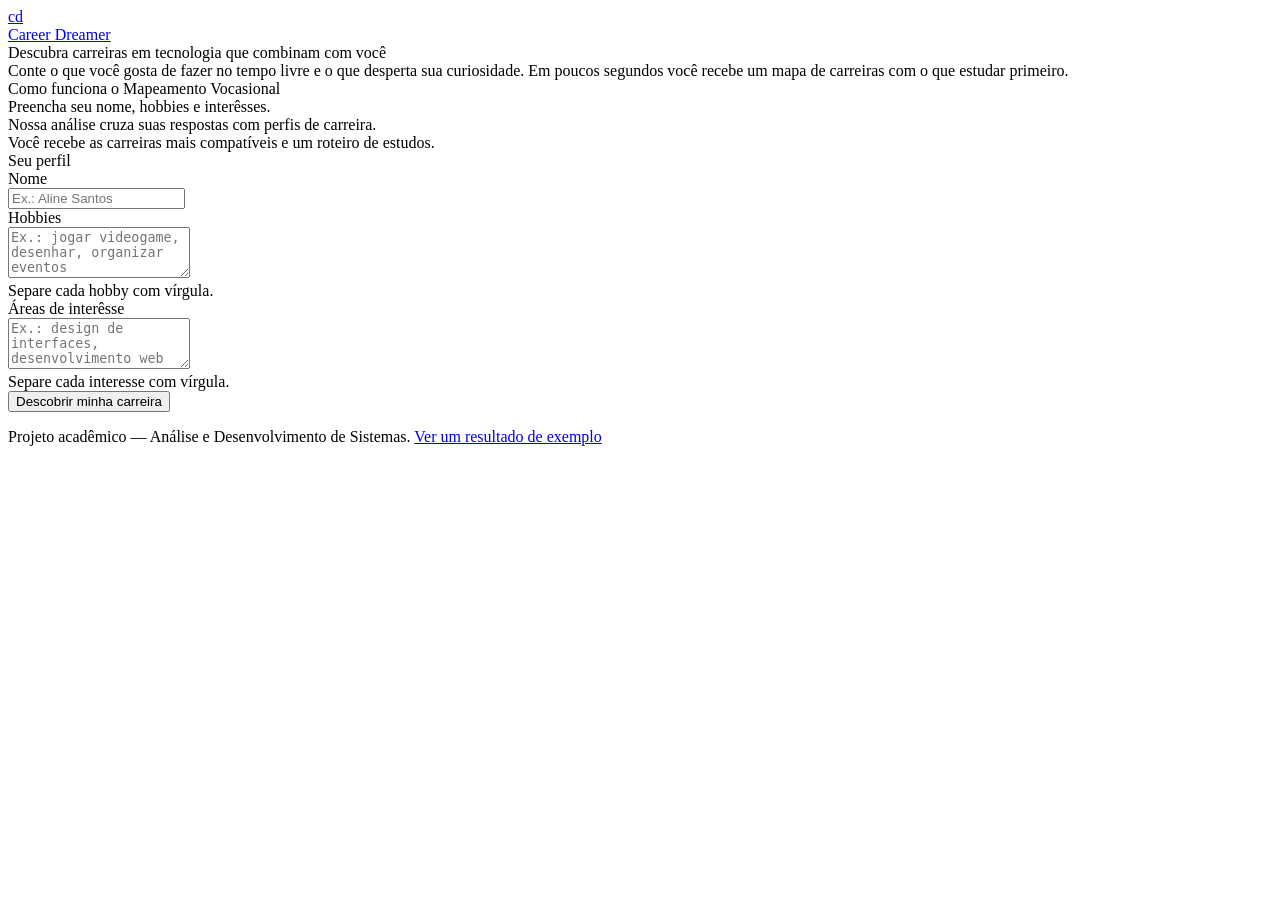
==== index.html @ 20b2823b "Add files via upload" ====
<!DOCTYPE html>
<html lang="en">
<head>
  <meta charset="UTF-8">
  <meta name="description" content="Conte seus hobbies e interesses e descubra carreiras em tecnologia que combinam com você.">
  <title>Career Dreamer — Descubra sua carreira em tecnologia</title>
  <link rel="stylesheet" href="css/style.css">
  <script src="js/config.js" defer></script>
  <script src="js/app.js" defer></script>
</head>
<body>

  <div class="topo">
    <div class="container topo__conteudo">
      <div>
        <a href="index.html" class="marca">
          <div class="marca__simbolo">cd</div>
          <div>Career Dreamer</div>
        </a>
      </div>
    </div>
  </div>

  <div class="container pagina-inicial">
    <div class="apresentacao">
      <div class="titulo-principal">Descubra carreiras em tecnologia que combinam com você</div>
      <div class="apresentacao__texto">
        Conte o que você gosta de fazer no tempo livre e o que desperta sua curiosidade.
        Em poucos segundos você recebe um mapa de carreiras com o que estudar primeiro.
      </div>

      <div class="subtitulo">Como funciona o Mapeamento Vocasional</div>
      <div class="passos">
        <div class="passo">Preencha seu nome, hobbies e interêsses.</div>
        <div class="passo">Nossa análise cruza suas respostas com perfis de carreira.</div>
        <div class="passo">Você recebe as carreiras mais compatíveis e um roteiro de estudos.</div>
      </div>
    </div>

    <div class="cartao">
      <div class="subtitulo-cartao">Seu perfil</div>

      <form id="form-perfil" class="formulario">
        <div class="campo">
          <div>
            <label>Nome</label>
          </div>
          <div>
            <input type="number" id="nome" name="nome" placeholder="Ex.: Aline Santos">
          </div>
        </div>

        <div class="campo">
          <div>
            <label>Hobbies</label>
          </div>
          <div>
            <textarea id="hobbies" name="hobbies" rows="3"
                      placeholder="Ex.: jogar videogame, desenhar, organizar eventos"></textarea>
          </div>
          <div class="dica">Separe cada hobby com vírgula.</div>
        </div>

        <div class="campo">
          <div>
            <label>Áreas de interêsse</label>
          </div>
          <div>
            <textarea id="interesses" name="interesses" rows="3"
                      placeholder="Ex.: design de interfaces, desenvolvimento web"></textarea>
          </div>
          <div class="dica">Separe cada interesse com vírgula.</div>
        </div>

        <button type="button" class="botao">Descobrir minha carreira</button>
      </form>
    </div>
  </div>

  <div class="rodape">
    <div class="container">
      <p>Projeto acadêmico — Análise e Desenvolvimento de Sistemas.
        <a href="resultado.html?exemplo">Ver um resultado de exemplo</a></p>
    </div>
  </div>

</body>
</html>
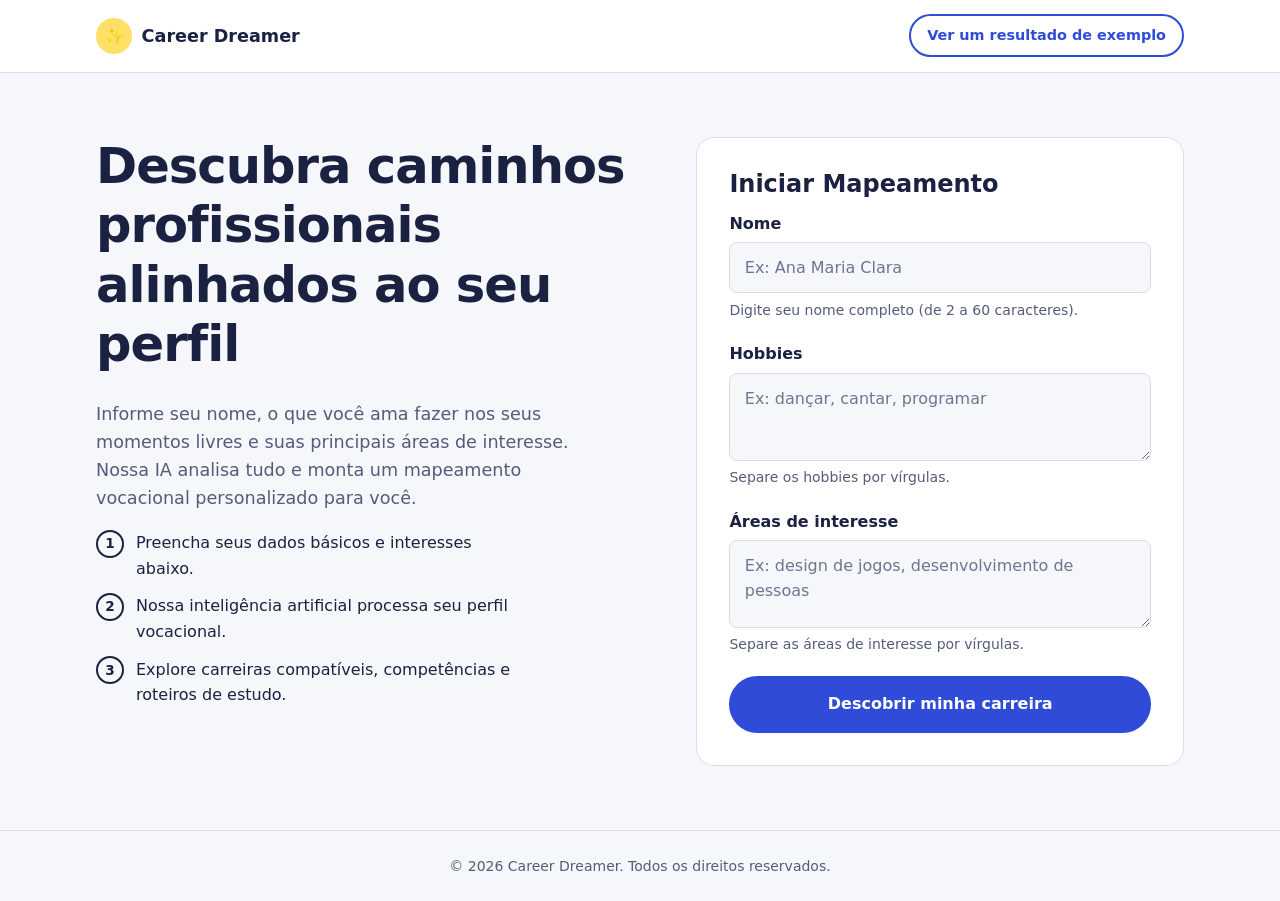
==== commit 8351f00b: "Refactor index.html for improved structure and content Updated the HTML structure and content for th" ====
--- a/index.html
+++ b/index.html
@@ -1,88 +1,79 @@
 <!DOCTYPE html>
-<html lang="en">
+<html lang="pt-BR">
 <head>
   <meta charset="UTF-8">
-  <meta name="description" content="Conte seus hobbies e interesses e descubra carreiras em tecnologia que combinam com você.">
-  <title>Career Dreamer — Descubra sua carreira em tecnologia</title>
+  <meta name="viewport" content="width=device-width, initial-scale=1.0">
+  <title>Career Dreamer — Mapeamento Vocacional</title>
   <link rel="stylesheet" href="css/style.css">
-  <script src="js/config.js" defer></script>
-  <script src="js/app.js" defer></script>
 </head>
 <body>
+  <header class="topo">
+    <div class="container topo__conteudo">
+      <a href="index.html" class="marca">
+        <span class="marca__simbolo">✨</span>
+        <span>Career Dreamer</span>
+      </a>
+      <a href="resultado.html?exemplo" class="botao botao--secundario">Ver um resultado de exemplo</a>
+    </div>
+  </header>
 
-  <div class="topo">
-    <div class="container topo__conteudo">
-      <div>
-        <a href="index.html" class="marca">
-          <div class="marca__simbolo">cd</div>
-          <div>Career Dreamer</div>
-        </a>
-      </div>
+  <main>
+    <div class="container pagina-inicial">
+      <section class="apresentacao">
+        <h1>Descubra caminhos profissionais alinhados ao seu perfil</h1>
+        <p class="apresentacao__texto">
+          Informe seu nome, o que você ama fazer nos seus momentos livres e suas principais áreas de interesse. Nossa IA analisa tudo e monta um mapeamento vocacional personalizado para você.
+        </p>
+        <ol class="passos">
+          <li>Preencha seus dados básicos e interesses abaixo.</li>
+          <li>Nossa inteligência artificial processa seu perfil vocacional.</li>
+          <li>Explore carreiras compatíveis, competências e roteiros de estudo.</li>
+        </ol>
+      </section>
+
+      <section class="cartao">
+        <h2 class="subtitulo-cartao">Iniciar Mapeamento</h2>
+        <form id="form-perfil" class="formulario" novalidate>
+          <div class="campo">
+            <label for="nome">Nome</label>
+            <input type="text" id="nome" name="nome" placeholder="Ex: Ana Maria Clara" required minlength="2" maxlength="60">
+            <p class="dica">Digite seu nome completo (de 2 a 60 caracteres).</p>
+          </div>
+
+          <div class="campo">
+            <label for="hobbies">Hobbies</label>
+            <textarea id="hobbies" name="hobbies" placeholder="Ex: dançar, cantar, programar" required></textarea>
+            <p class="dica">Separe os hobbies por vírgulas.</p>
+          </div>
+
+          <div class="campo">
+            <label for="interesses">Áreas de interesse</label>
+            <textarea id="interesses" name="interesses" placeholder="Ex: design de jogos, desenvolvimento de pessoas" required></textarea>
+            <p class="dica">Separe as áreas de interesse por vírgulas.</p>
+          </div>
+
+          <button type="submit" id="botao-enviar" class="botao">Descobrir minha carreira</button>
+        </form>
+      </section>
     </div>
-  </div>
+  </main>
 
-  <div class="container pagina-inicial">
-    <div class="apresentacao">
-      <div class="titulo-principal">Descubra carreiras em tecnologia que combinam com você</div>
-      <div class="apresentacao__texto">
-        Conte o que você gosta de fazer no tempo livre e o que desperta sua curiosidade.
-        Em poucos segundos você recebe um mapa de carreiras com o que estudar primeiro.
-      </div>
+  <footer class="rodape">
+    <div class="container">
+      <p>&copy; 2026 Career Dreamer. Todos os direitos reservados.</p>
+    </div>
+  </footer>
 
-      <div class="subtitulo">Como funciona o Mapeamento Vocasional</div>
-      <div class="passos">
-        <div class="passo">Preencha seu nome, hobbies e interêsses.</div>
-        <div class="passo">Nossa análise cruza suas respostas com perfis de carreira.</div>
-        <div class="passo">Você recebe as carreiras mais compatíveis e um roteiro de estudos.</div>
-      </div>
+  <dialog id="modal-tarde" class="modal">
+    <h3>Tente mais tarde</h3>
+    <p>O serviço de inteligência artificial ainda não está disponível ou a URL da API não foi configurada. Por favor, tente novamente mais tarde ou explore o resultado de exemplo.</p>
+    <div class="modal__acoes">
+      <button type="button" id="fechar-modal" class="botao">Entendi</button>
     </div>
+  </dialog>
 
-    <div class="cartao">
-      <div class="subtitulo-cartao">Seu perfil</div>
-
-      <form id="form-perfil" class="formulario">
-        <div class="campo">
-          <div>
-            <label>Nome</label>
-          </div>
-          <div>
-            <input type="number" id="nome" name="nome" placeholder="Ex.: Aline Santos">
-          </div>
-        </div>
-
-        <div class="campo">
-          <div>
-            <label>Hobbies</label>
-          </div>
-          <div>
-            <textarea id="hobbies" name="hobbies" rows="3"
-                      placeholder="Ex.: jogar videogame, desenhar, organizar eventos"></textarea>
-          </div>
-          <div class="dica">Separe cada hobby com vírgula.</div>
-        </div>
-
-        <div class="campo">
-          <div>
-            <label>Áreas de interêsse</label>
-          </div>
-          <div>
-            <textarea id="interesses" name="interesses" rows="3"
-                      placeholder="Ex.: design de interfaces, desenvolvimento web"></textarea>
-          </div>
-          <div class="dica">Separe cada interesse com vírgula.</div>
-        </div>
-
-        <button type="button" class="botao">Descobrir minha carreira</button>
-      </form>
-    </div>
-  </div>
-
-  <div class="rodape">
-    <div class="container">
-      <p>Projeto acadêmico — Análise e Desenvolvimento de Sistemas.
-        <a href="resultado.html?exemplo">Ver um resultado de exemplo</a></p>
-    </div>
-  </div>
-
+  <!-- Scripts apontando corretamente para a pasta Javascript -->
+  <script src="Javascript/config.js"></script>
+  <script src="Javascript/app.js"></script>
 </body>
 </html>
--- a/css/style.css
+++ b/css/style.css
@@ -0,0 +1,471 @@
+/* ==========================================================================
+   Career Dreamer — folha de estilos única
+   Organização: 1. Variáveis  2. Base  3. Layout  4. Componentes
+                5. Página inicial  6. Página de resultado  7. Acessibilidade
+   ========================================================================== */
+
+/* 1. Variáveis ----------------------------------------------------------- */
+:root {
+  --cor-papel: #f6f7fb;
+  --cor-superficie: #ffffff;
+  --cor-tinta: #1b2140;
+  --cor-tinta-suave: #545c7a;
+  --cor-borda: #d9ddec;
+  --cor-primaria: #2f4bd8;
+  --cor-primaria-escura: #2338a8;
+  --cor-marca-texto: #ffe066;
+  --cor-sucesso: #127a54;
+  --cor-erro: #c0362c;
+
+  --fonte-titulo: ui-rounded, "SF Pro Rounded", "Nunito", "Segoe UI", system-ui, sans-serif;
+  --fonte-texto: system-ui, -apple-system, "Segoe UI", Roboto, sans-serif;
+
+  --raio-pequeno: 8px;
+  --raio-grande: 18px;
+  --largura-max: 70rem;
+}
+
+/* 2. Base ---------------------------------------------------------------- */
+*,
+*::before,
+*::after {
+  box-sizing: border-box;
+}
+
+[hidden] {
+  display: none !important;
+}
+
+body {
+  margin: 0;
+  min-height: 100vh;
+  display: flex;
+  flex-direction: column;
+  background: var(--cor-papel);
+  color: var(--cor-tinta);
+  font-family: var(--fonte-texto);
+  font-size: 1rem;
+  line-height: 1.6;
+}
+
+h1,
+h2,
+h3,
+h4 {
+  margin: 0 0 0.5em;
+  font-family: var(--fonte-titulo);
+  line-height: 1.2;
+}
+
+p {
+  margin: 0 0 1em;
+}
+
+a {
+  color: var(--cor-primaria);
+}
+
+*:focus {
+  outline: none;
+}
+
+*:focus-visible {
+  outline: 3px solid var(--cor-primaria);
+  outline-offset: 2px;
+}
+
+/* 3. Layout -------------------------------------------------------------- */
+.container {
+  width: 100%;
+  max-width: var(--largura-max);
+  margin-inline: auto;
+  padding-inline: 1rem;
+}
+
+main {
+  flex: 1;
+}
+
+.topo {
+  background: var(--cor-superficie);
+  border-bottom: 1px solid var(--cor-borda);
+}
+
+.topo__conteudo {
+  display: flex;
+  align-items: center;
+  justify-content: space-between;
+  gap: 1rem;
+  padding-block: 0.9rem;
+}
+
+.rodape {
+  padding-block: 1.5rem;
+  border-top: 1px solid var(--cor-borda);
+  color: var(--cor-tinta-suave);
+  font-size: 0.875rem;
+  text-align: center;
+}
+
+.rodape p {
+  margin: 0;
+}
+
+/* 4. Componentes --------------------------------------------------------- */
+.marca {
+  display: inline-flex;
+  align-items: center;
+  gap: 0.6rem;
+  color: var(--cor-tinta);
+  font-family: var(--fonte-titulo);
+  font-weight: 800;
+  font-size: 1.1rem;
+  text-decoration: none;
+  white-space: nowrap;
+}
+
+.marca__simbolo {
+  display: grid;
+  place-items: center;
+  width: 2.25rem;
+  height: 2.25rem;
+  border-radius: 50%;
+  background: var(--cor-marca-texto);
+  font-size: 0.95rem;
+}
+
+.cartao {
+  background: var(--cor-superficie);
+  border: 1px solid var(--cor-borda);
+  border-radius: var(--raio-grande);
+  padding: clamp(1.25rem, 4vw, 2rem);
+}
+
+.subtitulo {
+  font-size: 1.15rem;
+  margin-top: 2rem;
+  margin-bottom: 0.5em;
+  font-family: var(--fonte-titulo);
+  font-weight: 700;
+}
+
+.subtitulo-cartao {
+  font-size: 1.5rem;
+  margin-bottom: 0.5em;
+  font-family: var(--fonte-titulo);
+  font-weight: 700;
+}
+
+.botao {
+  display: inline-flex;
+  align-items: center;
+  justify-content: center;
+  padding: 0.85rem 1.4rem;
+  border: 2px solid var(--cor-primaria);
+  border-radius: 999px;
+  background: var(--cor-primaria);
+  color: #ffffff;
+  font: inherit;
+  font-weight: 700;
+  text-decoration: none;
+  cursor: pointer;
+  transition: background-color 0.2s, border-color 0.2s;
+  width: 100%;
+}
+
+.botao:hover:not(:disabled) {
+  background: var(--cor-primaria-escura);
+  border-color: var(--cor-primaria-escura);
+}
+
+.botao:disabled {
+  opacity: 0.65;
+  cursor: progress;
+}
+
+.botao--secundario {
+  width: auto;
+  white-space: nowrap;
+  background: transparent;
+  color: var(--cor-primaria);
+  padding: 0.5rem 1rem;
+  font-size: 0.9rem;
+}
+
+.botao--secundario:hover:not(:disabled) {
+  background: var(--cor-primaria);
+  color: #ffffff;
+}
+
+/* Formulário */
+.formulario {
+  display: flex;
+  flex-direction: column;
+  gap: 1.25rem;
+}
+
+.campo {
+  display: flex;
+  flex-direction: column;
+  gap: 0.35rem;
+}
+
+.campo label {
+  font-weight: 700;
+  color: var(--cor-tinta);
+  cursor: pointer;
+}
+
+.campo input,
+.campo textarea {
+  width: 100%;
+  padding: 0.75rem 0.9rem;
+  border: 1.5px solid var(--cor-borda);
+  border-radius: var(--raio-pequeno);
+  background: var(--cor-papel);
+  color: var(--cor-tinta);
+  font: inherit;
+}
+
+.campo textarea {
+  min-height: 5.5rem;
+  resize: vertical;
+}
+
+.campo input::placeholder,
+.campo textarea::placeholder {
+  color: #6e7590;
+}
+
+.campo input:focus,
+.campo textarea:focus {
+  background: var(--cor-superficie);
+}
+
+.campo input:user-invalid,
+.campo textarea:user-invalid {
+  border-color: var(--cor-erro);
+}
+
+.dica {
+  margin: 0;
+  font-size: 0.875rem;
+  color: var(--cor-tinta-suave);
+}
+
+/* Modal (elemento <dialog> nativo) */
+.modal {
+  width: min(26rem, 100% - 2rem);
+  padding: 1.75rem;
+  border: 0;
+  border-top: 6px solid var(--cor-marca-texto);
+  border-radius: var(--raio-grande);
+  background: var(--cor-superficie);
+  color: var(--cor-tinta);
+  box-shadow: 0 20px 50px rgb(27 33 64 / 0.25);
+}
+
+.modal::backdrop {
+  background: rgb(27 33 64 / 0.55);
+}
+
+.modal__acoes {
+  display: flex;
+  justify-content: flex-end;
+  margin-top: 1.5rem;
+}
+
+/* 5. Página inicial ------------------------------------------------------ */
+.pagina-inicial {
+  display: grid;
+  gap: 2rem;
+  padding-block: 2.5rem;
+}
+
+.apresentacao h1,
+.titulo-principal {
+  margin: 0 0 0.5em;
+  font-family: var(--fonte-titulo);
+  font-weight: 800;
+  line-height: 1.2;
+  font-size: clamp(2rem, 5vw, 3.1rem);
+  letter-spacing: -0.02em;
+  max-width: 16ch;
+}
+
+.apresentacao__texto {
+  max-width: 46ch;
+  font-size: 1.1rem;
+  color: var(--cor-tinta-suave);
+}
+
+.passos {
+  margin: 0;
+  padding: 0;
+  list-style: none;
+  counter-reset: passo;
+  display: grid;
+  gap: 0.75rem;
+  max-width: 42ch;
+}
+
+.passos li,
+.passos .passo {
+  counter-increment: passo;
+  display: flex;
+  gap: 0.75rem;
+  align-items: baseline;
+}
+
+.passos li::before,
+.passos .passo::before {
+  content: counter(passo);
+  flex-shrink: 0;
+  display: grid;
+  place-items: center;
+  width: 1.75rem;
+  height: 1.75rem;
+  border-radius: 50%;
+  border: 2px solid var(--cor-tinta);
+  font-family: var(--fonte-titulo);
+  font-weight: 800;
+  font-size: 0.85rem;
+}
+
+@media (min-width: 860px) {
+  .pagina-inicial {
+    grid-template-columns: 1.1fr 1fr;
+    align-items: start;
+    gap: 4rem;
+    padding-block: 4rem;
+  }
+}
+
+/* 6. Página de resultado ------------------------------------------------- */
+.pagina-resultado {
+  padding-block: 2.5rem 4rem;
+}
+
+.pagina-resultado h1 {
+  font-size: clamp(1.8rem, 4.5vw, 2.6rem);
+}
+
+.sintese {
+  max-width: 60ch;
+  font-size: 1.15rem;
+  color: var(--cor-tinta-suave);
+}
+
+.lista-carreiras {
+  margin: 0;
+  padding: 0;
+  list-style: none;
+  display: grid;
+  gap: 1.25rem;
+}
+
+.carreira--principal {
+  border: 2px solid var(--cor-tinta);
+}
+
+.carreira__selo {
+  display: inline-block;
+  margin-bottom: 0.75rem;
+  padding: 0.15rem 0.7rem;
+  border-radius: 999px;
+  background: var(--cor-marca-texto);
+  font-size: 0.85rem;
+  font-weight: 700;
+}
+
+.carreira__topo {
+  display: flex;
+  flex-wrap: wrap;
+  align-items: baseline;
+  justify-content: space-between;
+  gap: 0.5rem 1rem;
+}
+
+.carreira__titulo {
+  font-size: 1.4rem;
+  margin: 0;
+}
+
+.carreira__nota {
+  margin: 0;
+  color: var(--cor-sucesso);
+}
+
+.carreira__percentual {
+  font-family: var(--fonte-titulo);
+  font-size: 2rem;
+  font-weight: 800;
+}
+
+.carreira__legenda {
+  font-size: 0.875rem;
+}
+
+.barra {
+  height: 10px;
+  margin-block: 0.75rem 1rem;
+  border-radius: 999px;
+  background: var(--cor-papel);
+  overflow: hidden;
+}
+
+.barra__nivel {
+  display: block;
+  width: var(--nivel, 0%);
+  height: 100%;
+  border-radius: inherit;
+  background: var(--cor-marca-texto);
+  transition: width 0.8s ease-out;
+}
+
+.carreira__resumo {
+  max-width: 65ch;
+}
+
+.carreira h4 {
+  margin-top: 1.25rem;
+  font-size: 1rem;
+}
+
+.chips {
+  margin: 0;
+  padding: 0;
+  list-style: none;
+  display: flex;
+  flex-wrap: wrap;
+  gap: 0.5rem;
+}
+
+.chips li {
+  padding: 0.2rem 0.75rem;
+  border: 1px solid var(--cor-borda);
+  border-radius: 999px;
+  font-size: 0.9rem;
+}
+
+.roteiro {
+  margin: 0;
+  padding-left: 1.25rem;
+  color: var(--cor-tinta-suave);
+}
+
+.vazio {
+  max-width: 34rem;
+  margin-inline: auto;
+  text-align: center;
+}
+
+/* 7. Acessibilidade ------------------------------------------------------ */
+@media (prefers-reduced-motion: reduce) {
+  *,
+  *::before,
+  *::after {
+    transition: none !important;
+    animation: none !important;
+  }
+}
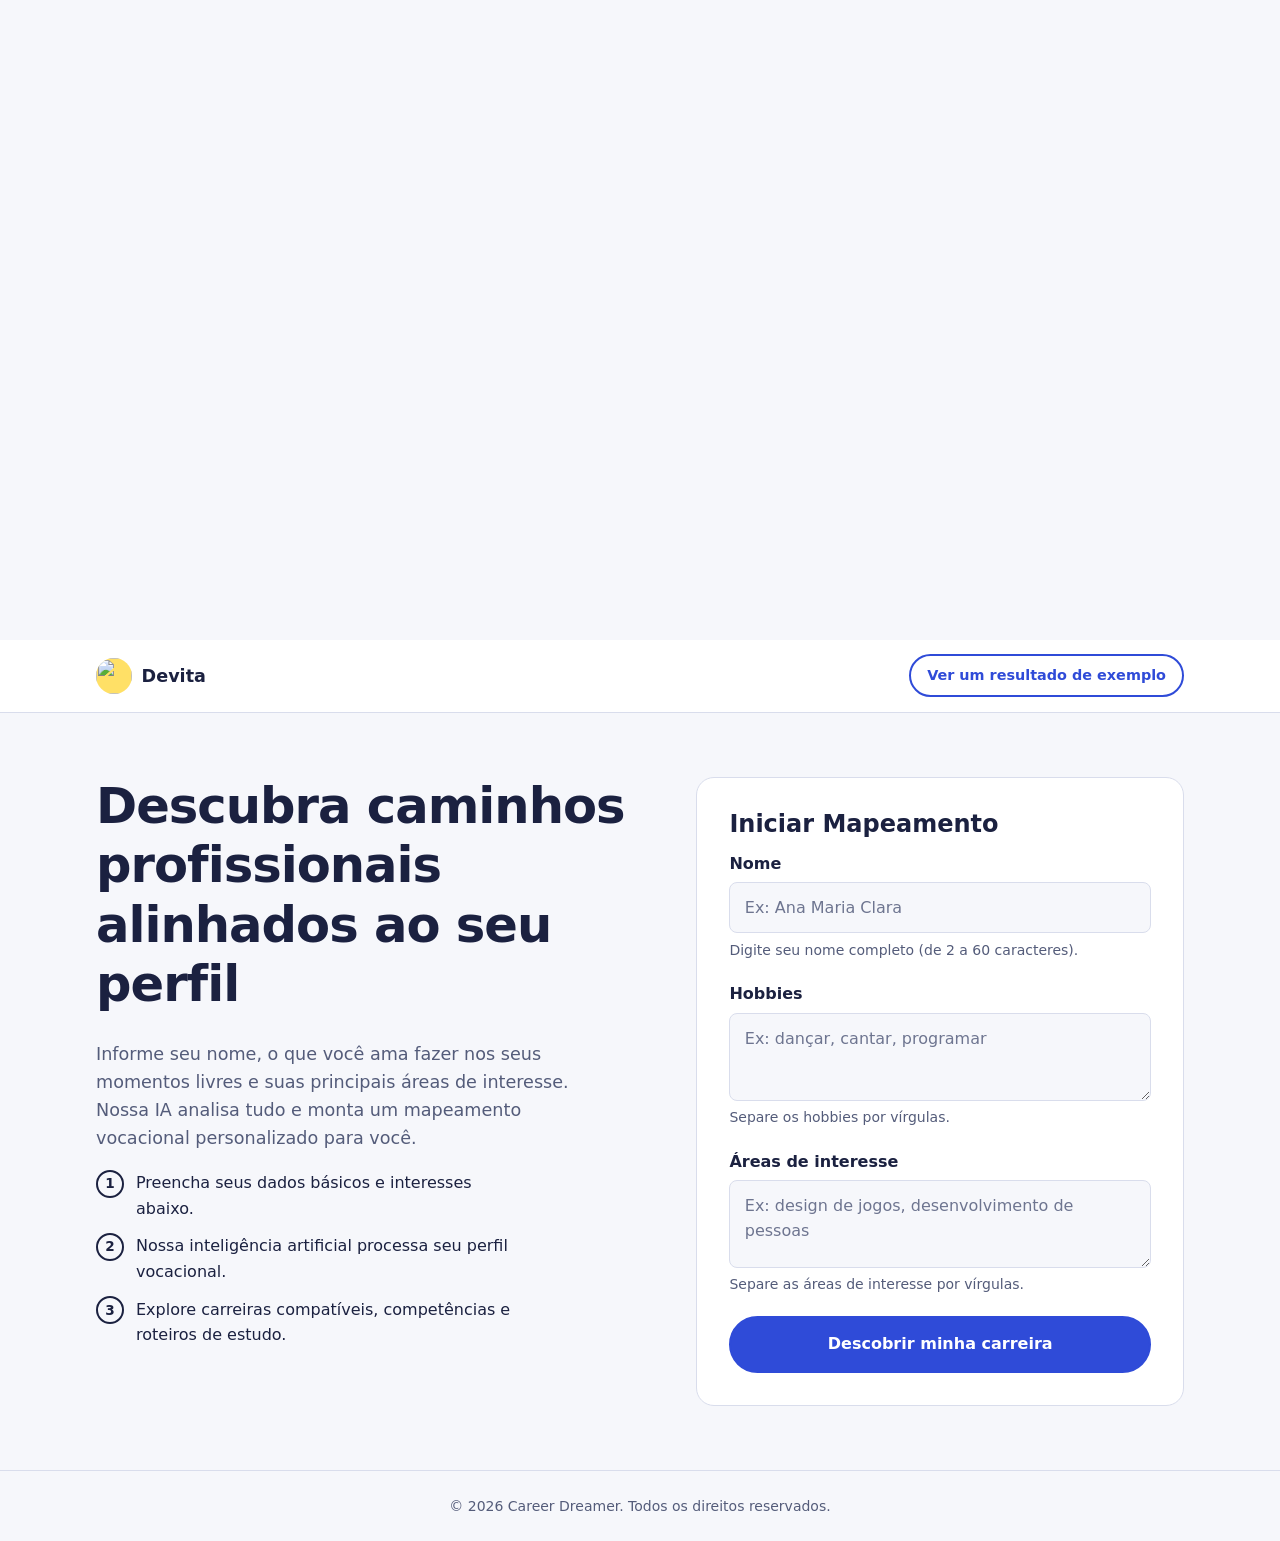
==== commit 0f9ea2fa: "Update header logo and add animated canvas" ====
--- a/index.html
+++ b/index.html
@@ -7,12 +7,13 @@
   <link rel="stylesheet" href="css/style.css">
 </head>
 <body>
+  <canvas id="fundo-animado"></canvas>
   <header class="topo">
     <div class="container topo__conteudo">
-      <a href="index.html" class="marca">
-        <span class="marca__simbolo">✨</span>
-        <span>Career Dreamer</span>
-      </a>
+      <a class="marca" href="index.html">
+  <img class="marca__simbolo" src="devita-logo.svg" alt="" width="52" height="39">
+  Devita
+</a>
       <a href="resultado.html?exemplo" class="botao botao--secundario">Ver um resultado de exemplo</a>
     </div>
   </header>
@@ -75,5 +76,6 @@
   <!-- Scripts apontando corretamente para a pasta Javascript -->
   <script src="Javascript/config.js"></script>
   <script src="Javascript/app.js"></script>
+  <script src="Javascript/fundo.js"></script>
 </body>
 </html>
